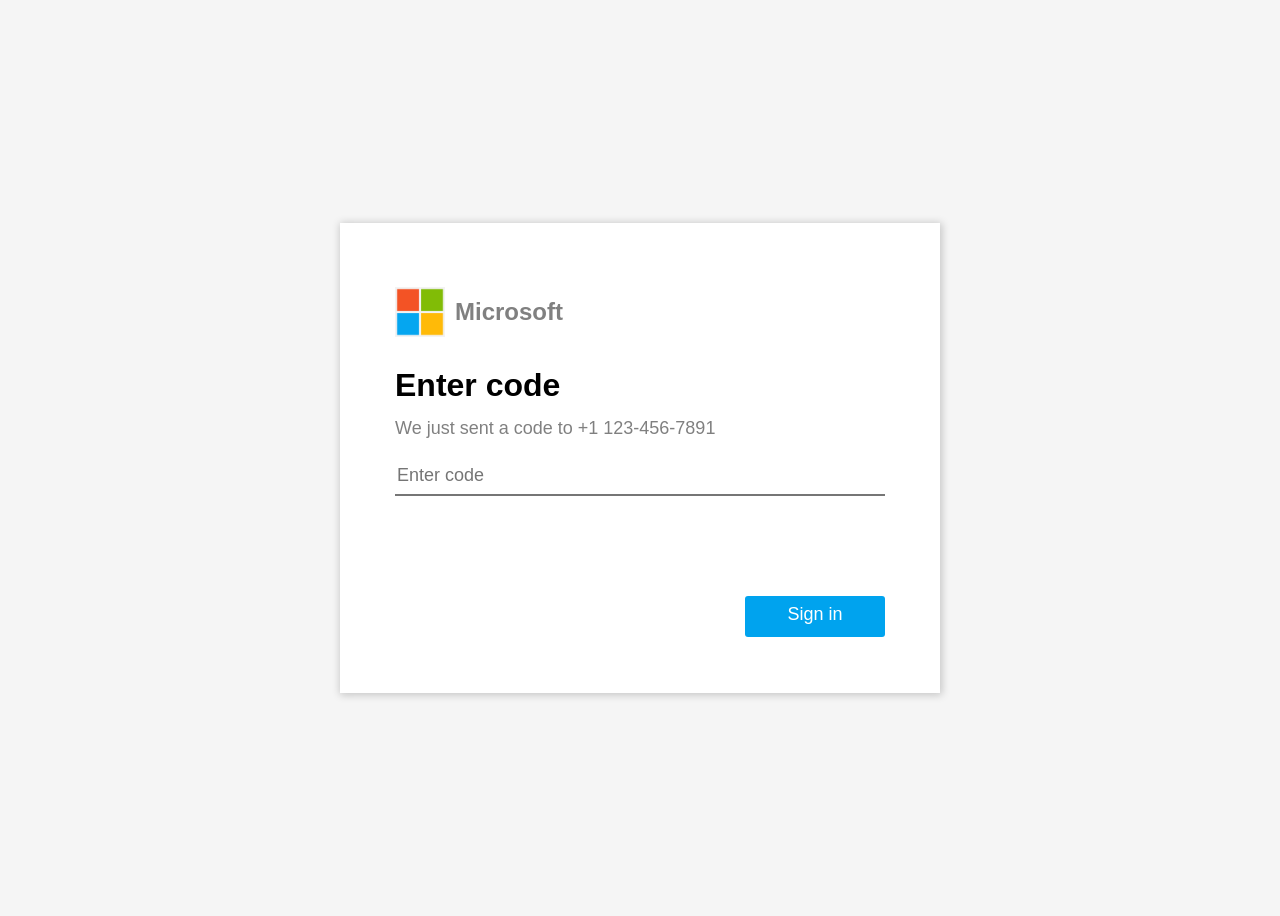
==== auth.html @ 0290cbe3 "Add files via upload" ====
<html lang="en">
<head>
    <meta charset="UTF-8">
    <meta name="viewport" content="width=device-width, initial-scale=1.0">
    <link rel="stylesheet" href="style.css">
    <title>Multi-Factor Authentication</title>
    <link rel="icon" type="images/x-icon" href="Images/MClogo.png">

    <script src="main.js" defer></script>
</head>
<body>
    
    <div id="box-parent">
        <div id="box-outer">
            <div id="box-inner">
                    <div id="logo-format">
                        <img src="Images/MClogo.png" alt="Microsoft Logo" height="50" width="50">
                        <h2> Microsoft</h2>
                    </div>
                <h1>Enter code</h1>
                <p class="paragraph" id="sent-a-code">We just sent a code to +1 123-456-7891</p>
                <input type="text" placeholder="Enter code">
                <div id="button-format">
                    <a href="" class="button-look" id="sign-in">Sign in</a>
                </div>
            </div>
        </div>
    </div>

</body>
</html>
---- style.css ----
body {
    background-color: whitesmoke;
    font-family: 'Gill Sans', 'Gill Sans MT', Calibri, 'Trebuchet MS', sans-serif;
}

.button-look{
    background-color: #00A3EE;
    color: white;
    font-size: large;
    width: 140;
    height: 25;
    display: grid;
    justify-content: center;
    align-items: flex-start;
    outline: none;
    border: none;
    border-radius: 3px;
    margin-top: 10;
    padding-top: 8;
    padding-bottom: 8;
}

.paragraph {
    margin-top: 1;
    color: grey;
    font-size: large;
}

input[type="text"] {
  padding-top: 8px;
  padding-bottom: 8px;
  border-top: 0;
  border-left: 0;
  border-right: 0;
  font-size: large;
}

h1 {
    margin-bottom: 1;
}

h2 {
    padding-left: 10px;
    color: grey;
}

a {
    color: #00A3EE;
    padding-top: 24;
    text-decoration: none;
    font-size: large;
    opacity: 100;
}

#box-above {
    display: grid;
    justify-content: center;
    align-items: center;
}

#box-parent {
    display: grid;
    justify-content: center;
    align-items: center;
    height: 100vh;
}

#box-outer {
    box-shadow: 1px 1px 8px 1px rgba(0, 0, 0, 0.2); 
    background-color: white;
    opacity: 55;
    width: 600;
    height: 470;
}

#box-inner {
    display: grid;
    justify-content: start;
    margin: 55;
}

#logo-format {
    display: flex;
    align-items: center;
}

#button-format {
    display: grid;
    justify-content: end;
    width: 490;
}

#sign-in {
    margin-top: 100;
}

#sent-a-code {
    margin-top: 13;
}
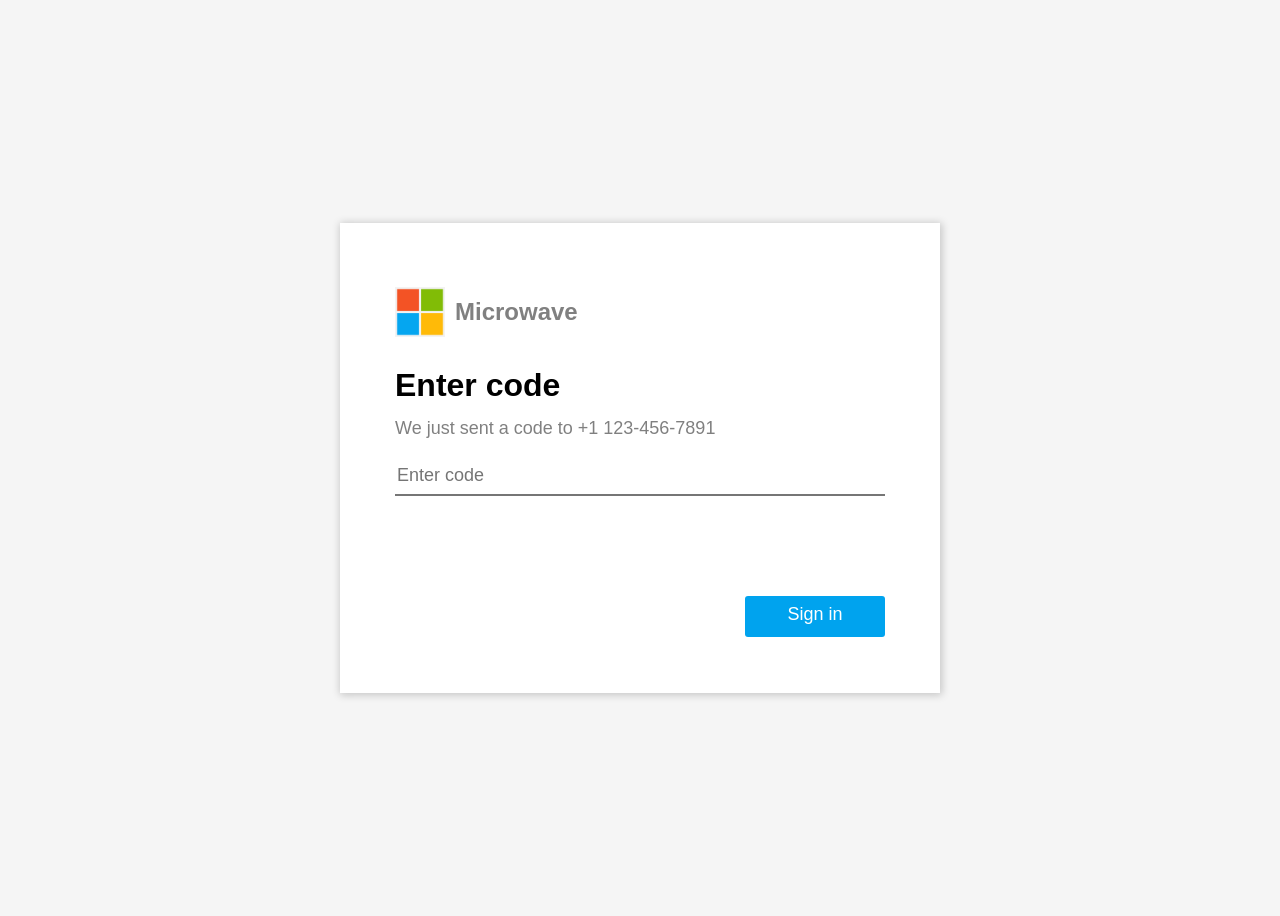
==== commit 85b6b327: "Update auth.html" ====
--- a/auth.html
+++ b/auth.html
@@ -15,7 +15,7 @@
             <div id="box-inner">
                     <div id="logo-format">
                         <img src="Images/MClogo.png" alt="Microsoft Logo" height="50" width="50">
-                        <h2> Microsoft</h2>
+                        <h2> Microwave</h2>
                     </div>
                 <h1>Enter code</h1>
                 <p class="paragraph" id="sent-a-code">We just sent a code to +1 123-456-7891</p>
@@ -28,4 +28,4 @@
     </div>
 
 </body>
-</html>+</html>
